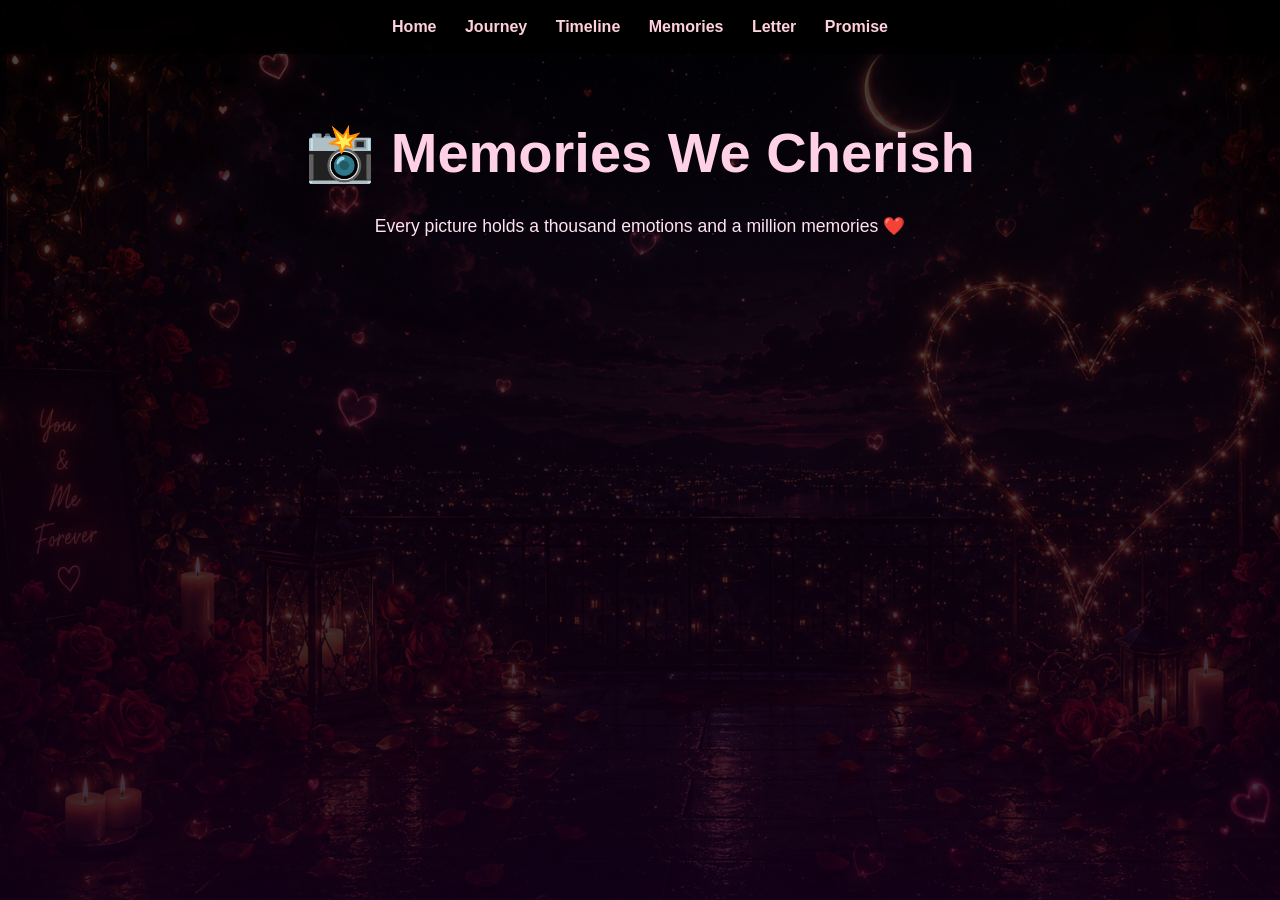
==== gallery.html @ 9fa7bcbd "Create gallery.html" ====
<!DOCTYPE html>
<html lang="en">
<head>
<meta charset="UTF-8">
<meta name="viewport" content="width=device-width, initial-scale=1.0">
<title>Our Memories</title>

<link rel="stylesheet" href="style.css">
</head>

<body class="midnight-page">

<nav>
<a href="index.html">Home</a>
<a href="journey.html">Journey</a>
<a href="timeline.html">Timeline</a>
<a href="gallery.html">Memories</a>
<a href="letter.html">Letter</a>
<a href="promise.html">Promise</a>
</nav>

<section class="section">

<h1 class="section-title">📸 Memories We Cherish</h1>

<p class="section-subtitle">
Every picture holds a thousand emotions and a million memories ❤️
</p>

<div class="gallery">

<img src="assets/photo1.jpg" alt="">
<img src="assets/photo2.jpg" alt="">
<img src="assets/photo3.jpg" alt="">
<img src="assets/photo4.jpg" alt="">
<img src="assets/photo5.jpg" alt="">
<img src="assets/photo6.jpg" alt="">

</div>

</section>

</body>
</html>
---- style.css ----
*{
margin:0;
padding:0;
box-sizing:border-box;
}

html{
scroll-behavior:smooth;
}

body{
font-family:'Segoe UI',sans-serif;
background:#08060b;
color:white;
overflow-x:hidden;
}

/* NAVIGATION */

nav{
position:fixed;
top:0;
left:0;
width:100%;
padding:18px;
text-align:center;
background:rgba(0,0,0,.55);
backdrop-filter:blur(10px);
z-index:1000;
}

nav a{
color:#ffd1dc;
text-decoration:none;
font-size:1rem;
font-weight:600;
margin:0 12px;
transition:.3s;
}

nav a:hover{
color:white;
text-shadow:0 0 10px #ff7aa8;
}

/* HERO */

.hero{
height:100vh;
background:
linear-gradient(
rgba(0,0,0,.65),
rgba(0,0,0,.75)
),
url("assets/hero.jpg");
background-size:cover;
background-position:center;
display:flex;
justify-content:center;
align-items:center;
text-align:center;
}

.hero-content{
max-width:900px;
padding:20px;
}

.hero h1{
font-size:4rem;
margin-bottom:20px;
}

.hero h2{
font-size:2rem;
color:#ffb6c1;
margin-bottom:20px;
}

.hero p{
font-size:1.3rem;
line-height:2;
}

/* BUTTON */

.btn{
display:inline-block;
padding:15px 35px;
margin-top:30px;
border-radius:40px;
background:#ff4f88;
color:white;
text-decoration:none;
font-weight:600;
transition:.3s;
}

.btn:hover{
transform:translateY(-3px);
box-shadow:0 0 25px rgba(255,79,136,.5);
}

/* MIDNIGHT BACKGROUND */

.midnight-page{
min-height:100vh;

background:
linear-gradient(
rgba(0,0,0,.72),
rgba(20,0,25,.82)
),
url("assets/midnight-romance.png");

background-size:cover;
background-position:center;
background-repeat:no-repeat;
background-attachment:fixed;

color:white;
}

/* GENERAL SECTION */

.section{
padding:120px 20px;
max-width:1100px;
margin:auto;
}

.section-title{
text-align:center;
font-size:3.5rem;
margin-bottom:30px;
color:#ffd1e6;
}

.section-subtitle{
text-align:center;
font-size:1.1rem;
margin-bottom:60px;
color:#ffe3ef;
}

/* CARDS */

.card{
background:rgba(255,255,255,.08);
padding:30px;
border-radius:25px;
backdrop-filter:blur(12px);
box-shadow:0 0 25px rgba(255,105,180,.12);
margin-top:20px;
}

/* VIDEO */

.video-frame{
width:100%;
height:600px;
border:none;
border-radius:20px;
box-shadow:0 0 30px rgba(255,105,180,.2);
}

/* GALLERY */

.gallery{
display:grid;
grid-template-columns:
repeat(auto-fit,minmax(250px,1fr));
gap:20px;
}

.gallery img{
width:100%;
border-radius:20px;
transition:.4s;
cursor:pointer;
}

.gallery img:hover{
transform:scale(1.05);
box-shadow:0 0 30px rgba(255,105,180,.35);
}

/* LETTER */

.letter{
max-width:900px;
margin:auto;
line-height:2;
font-size:1.15rem;
background:rgba(255,255,255,.08);
padding:40px;
border-radius:25px;
backdrop-filter:blur(12px);
}

/* PROMISE */

.promise{
text-align:center;
padding:150px 20px;
}

.promise h1{
font-size:4rem;
margin-bottom:30px;
color:#ffb6c1;
}

.promise p{
font-size:1.3rem;
line-height:2;
}

/* TIMELINE */

.timeline-section{
padding:120px 10% 80px;
}

.timeline-subtitle{
text-align:center;
font-size:1.15rem;
margin-bottom:70px;
color:#ffe3ef;
}

.timeline{
position:relative;
max-width:1100px;
margin:auto;
padding-bottom:100px;
}

.timeline::after{
content:"";
position:absolute;
width:4px;
background:#ff7aa8;
top:0;
height:92%;
left:50%;
transform:translateX(-50%);
border-radius:20px;
}

.timeline-item{
position:relative;
width:50%;
padding:20px 40px;
}

.timeline-item:nth-child(odd){
left:0;
}

.timeline-item:nth-child(even){
left:50%;
}

.timeline-content{
background:rgba(255,255,255,.10);
backdrop-filter:blur(14px);
border:1px solid rgba(255,255,255,.15);
border-radius:25px;
padding:28px;
transition:.4s;
box-shadow:0 0 30px rgba(255,105,180,.15);
}

.timeline-content:hover{
transform:translateY(-8px);
box-shadow:0 0 40px rgba(255,105,180,.35);
}

.timeline-content h2{
color:#ff9fc8;
margin-bottom:15px;
font-size:2rem;
}

.timeline-content p{
line-height:1.9;
font-size:1.05rem;
}

.timeline-ending{
width:100%;
text-align:center;
font-size:2rem;
font-weight:600;
color:#ffb6d9;
padding-top:20px;
margin-top:20px;
}

/* FOOTER */

footer{
text-align:center;
padding:50px 20px;
color:#ffd1dc;
}

/* MOBILE */

@media(max-width:768px){

.hero h1{
font-size:2.4rem;
}

.hero h2{
font-size:1.5rem;
}

.hero p{
font-size:1rem;
}

.video-frame{
height:250px;
}

nav{
padding:15px 10px;
}

nav a{
display:inline-block;
margin:5px;
font-size:.9rem;
}

.timeline::after{
left:20px;
height:95%;
}

.timeline-item{
width:100%;
left:0 !important;
padding-left:60px;
padding-right:15px;
}

.section-title{
font-size:2.2rem;
}

.timeline-content h2{
font-size:1.5rem;
}

.timeline-ending{
font-size:1.4rem;
}

.promise h1{
font-size:2.5rem;
}

.promise p{
font-size:1rem;
}

.gallery{
grid-template-columns:1fr;
}

}

.midnight-page{
min-height:100vh;

background:
linear-gradient(
rgba(0,0,0,.72),
rgba(20,0,25,.82)
),
url("assets/midnight-romance.png");

background-size:cover;
background-position:center;
background-repeat:no-repeat;
background-attachment:fixed;

color:white;
}
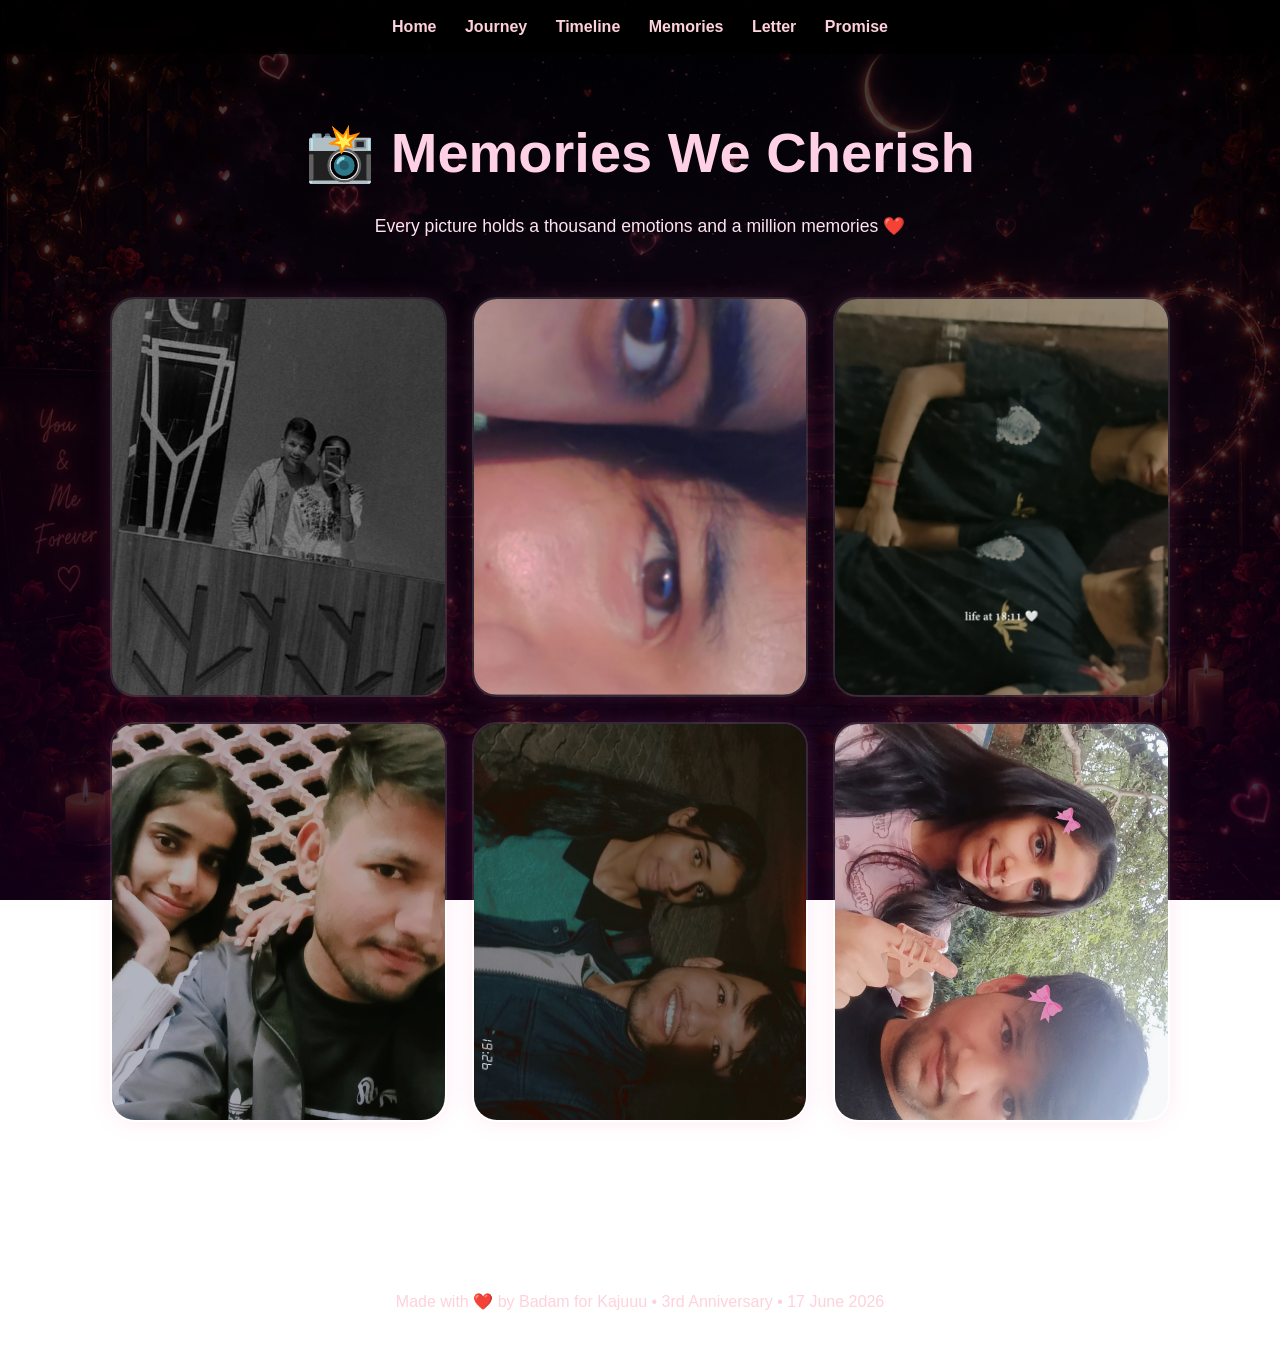
==== commit 7ebfdc19: "Update gallery.html" ====
--- a/gallery.html
+++ b/gallery.html
@@ -40,5 +40,9 @@
 
 </section>
 
+  <footer>
+Made with ❤️ by Badam for Kajuuu • 3rd Anniversary • 17 June 2026
+</footer>
+  
 </body>
 </html>
--- a/style.css
+++ b/style.css
@@ -391,3 +391,228 @@
 
 color:white;
 }
+
+/* GALLERY PAGE */
+
+.gallery{
+display:grid;
+grid-template-columns:
+repeat(auto-fit,minmax(280px,1fr));
+gap:25px;
+margin-top:40px;
+}
+
+.gallery img{
+width:100%;
+height:400px;
+object-fit:cover;
+
+border-radius:25px;
+
+cursor:pointer;
+
+transition:.5s;
+
+border:2px solid rgba(255,255,255,.15);
+
+box-shadow:
+0 0 20px rgba(255,105,180,.15);
+}
+
+.gallery img:hover{
+
+transform:
+translateY(-10px)
+scale(1.03);
+
+box-shadow:
+0 0 35px rgba(255,105,180,.45);
+
+border-color:
+rgba(255,182,193,.5);
+}
+
+/* LOVE LETTER */
+
+.love-letter{
+
+max-width:950px;
+
+margin:auto;
+
+background:rgba(255,255,255,.08);
+
+backdrop-filter:blur(15px);
+
+padding:40px;
+
+border-radius:30px;
+
+line-height:2.1;
+
+font-size:1.15rem;
+
+box-shadow:
+0 0 35px rgba(255,105,180,.18);
+
+border:
+1px solid rgba(255,255,255,.12);
+
+}
+
+@media(max-width:768px){
+
+.love-letter{
+
+padding:25px;
+
+font-size:1rem;
+
+line-height:1.9;
+
+}
+
+}
+
+/* PROMISE PAGE */
+
+.promise-section{
+
+min-height:100vh;
+
+display:flex;
+justify-content:center;
+align-items:center;
+
+padding:120px 20px;
+}
+
+.promise-card{
+
+max-width:850px;
+width:100%;
+
+padding:50px;
+
+text-align:center;
+
+background:rgba(255,255,255,.08);
+
+backdrop-filter:blur(15px);
+
+border-radius:30px;
+
+border:1px solid rgba(255,255,255,.15);
+
+box-shadow:
+0 0 40px rgba(255,105,180,.18);
+}
+
+.promise-card h1{
+
+font-size:3rem;
+
+margin-bottom:30px;
+
+color:#ffb6d9;
+
+text-shadow:
+0 0 20px rgba(255,105,180,.5);
+}
+
+.promise-text{
+
+font-size:1.3rem;
+
+line-height:2.2;
+
+color:white;
+}
+
+@media(max-width:768px){
+
+.promise-card{
+
+padding:30px 20px;
+}
+
+.promise-card h1{
+
+font-size:2rem;
+}
+
+.promise-text{
+
+font-size:1.05rem;
+line-height:2;
+}
+
+}
+
+/* FINAL MAGIC */
+
+.final-moment{
+margin-top:50px;
+text-align:center;
+}
+
+.forever-btn{
+
+padding:16px 35px;
+
+border:none;
+
+border-radius:50px;
+
+background:#ff5f9e;
+
+color:white;
+
+font-size:1.1rem;
+
+font-weight:600;
+
+cursor:pointer;
+
+transition:.4s;
+
+box-shadow:
+0 0 20px rgba(255,105,180,.4);
+}
+
+.forever-btn:hover{
+
+transform:translateY(-4px);
+
+box-shadow:
+0 0 35px rgba(255,105,180,.8);
+}
+
+.hidden-promise{
+
+display:none;
+
+margin-top:30px;
+
+font-size:1.5rem;
+
+color:#ffd1e6;
+
+font-weight:600;
+
+animation:fadeIn 1s ease;
+}
+
+@keyframes fadeIn{
+
+from{
+opacity:0;
+transform:translateY(15px);
+}
+
+to{
+opacity:1;
+transform:translateY(0);
+}
+
+}
